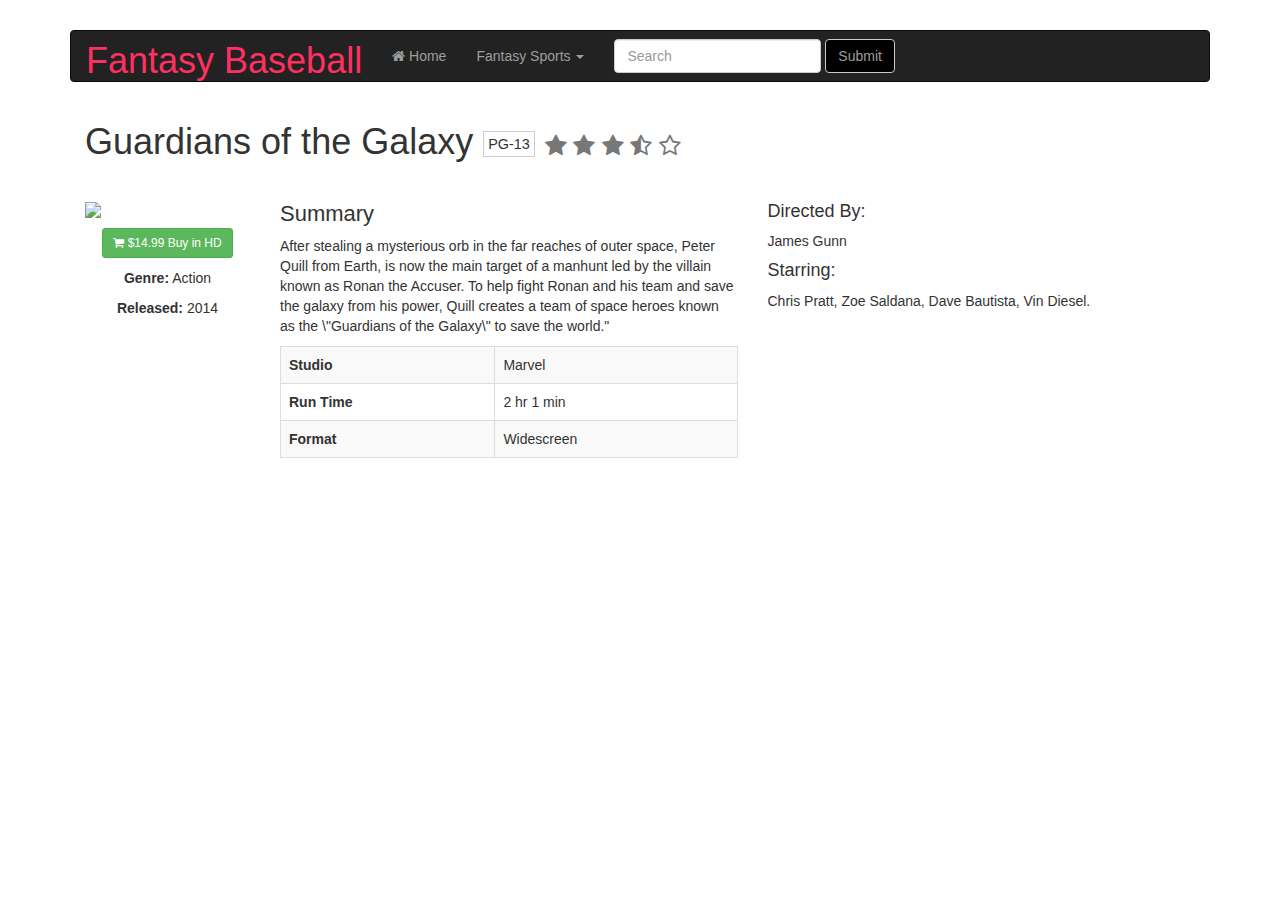
==== Fantasy Baseball.html @ c37998af "Match navbar" ====
<!DOCTYPE html>
<html lang="en">
  <head>
    <meta charset="utf-8">
    <meta http-equiv="X-UA-Compatible" content="IE=edge">
    <meta name="viewport" content="width=device-width, initial-scale=1">
    <title>Fantasy Baseball</title>

    <link href="http://fonts.googleapis.com/css?family=Luckiest+Guy" rel="stylesheet" type="text/css">

    <link rel="stylesheet" href="http://maxcdn.bootstrapcdn.com/bootstrap/3.3.6/css/bootstrap.min.css">
    <link href="http://maxcdn.bootstrapcdn.com/font-awesome/4.2.0/css/font-awesome.min.css" rel="stylesheet">

    <link rel="stylesheet" href="styles.css">

    <script src="https://code.jquery.com/jquery-2.2.0.js"></script>
    <script src="http://maxcdn.bootstrapcdn.com/bootstrap/3.3.6/js/bootstrap.min.js"></script>
    <script src="search.js"></script>
  </head>

  <body>

    <div class="container">
      <nav class="navbar navbar-inverse" role="navigation">
        <!-- Brand and toggle get grouped for better mobile display -->
        <div class="navbar-header">
          <button type="button" class="navbar-toggle collapsed" data-toggle="collapse" data-target="#bs-example-navbar-collapse-1">
            <span class="sr-only">Toggle navigation</span>
            <span class="icon-bar"></span>
            <span class="icon-bar"></span>
            <span class="icon-bar"></span>
          </button>
          <a class="navbar-brand" href="#">Fantasy Baseball</a>
        </div>

        <!-- Collect the nav links, forms, and other content for toggling -->
        <div class="collapse navbar-collapse" id="bs-example-navbar-collapse-1">
          <ul class="nav navbar-nav">
            <li>
              <a href="index.html">
                <i class="fa fa-home"></i>
                Home
              </a>
            </li>
            <li class="dropdown">
              <a href="#" class="dropdown-toggle" data-toggle="dropdown" role="button" aria-expanded="false">
                Fantasy Sports
                <span class="caret"></span>
              </a>
              <ul class="dropdown-menu" role="menu">
                <li><a href="Fantasy Baseball.html">Fantasy Baseball</a></li>
                <li><a href="Fantasy Basketball.html">Fantasy Basketball</a></li>
                <li><a href="Fantasy Football.html">Fantasy Football</a></li>
              </ul>
            </li>
            <form class="navbar-form navbar-left" role="search">
              <div class="form-group">
                <input type="text" class="form-control" placeholder="Search">
              </div>
              <button type="submit" class="btn btn-default">Submit</button>
            </form>
          </ul>
          <ul class="nav navbar-nav navbar-right">
          </ul>
        </div>
      </nav>

    <div class="container">
      <div class="row">
        <div class="col-md-12">
          <h1 class="title">
            <span>Guardians of the Galaxy</span>
            <span class="rating">PG-13</span>
            <small class="text-muted">
              <i class="fa fa-star"></i>
              <i class="fa fa-star"></i>
              <i class="fa fa-star"></i>
              <i class="fa fa-star-half-o"></i>
              <i class="fa fa-star-o"></i>
            </small>
          </h1>
        </div>
      </div>


      <div class="row">
        <div class="col-md-2 text-center">
          <p><img src="poster.jpg" class="img-responsive"></p>
          <p>
            <a href="#" class="btn btn-sm btn-success">
              <i class="fa fa-shopping-cart"></i>
              $14.99 Buy in HD
            </a>
          </p>
          <p><strong>Genre:</strong> Action</p>
          <p><strong>Released:</strong> 2014</p>
        </div>
        <div class="col-md-5 summary">
          <h2>Summary</h2>
          <p>
            After stealing a mysterious orb in the far reaches of outer space, Peter Quill from Earth, is now the main target of a manhunt led by the villain known as Ronan the Accuser. To help fight Ronan and his team and save the galaxy from his power, Quill creates a team of space heroes known as the \"Guardians of the Galaxy\" to save the world."
          </p>
          <table class="table table-striped table-bordered">
            <tr>
              <td><strong>Studio</strong></td>
              <td>Marvel</td>
            </tr>
            <tr>
              <td><strong>Run Time</strong></td>
              <td>2 hr 1 min</td>
            </tr>
            <tr>
              <td><strong>Format</strong></td>
              <td>Widescreen</td>
            </tr>
          </table>
        </div>
        <div class="col-md-5 actors">
          <div class="row">
            <div class="col-md-12">
              <h4>Directed By:</h4>
              <p>James Gunn</p>
              <h4>Starring:</h4>
              <p>Chris Pratt, Zoe Saldana, Dave Bautista, Vin Diesel.</p>
            </div>
          </div>
        </div>
      </div>
    </div>

  </body>
</html>
---- styles.css ----
body {
  margin-top: 30px;
}

.navbar-inverse .navbar-brand {
  font-family: 'Arial', cursive;
  font-size: 36px;
  color: #ff3061;
  padding-top: 20px;
}
h1.title {
  padding: 0 30px 30px 0;
  /*font-family: wingdings;*/
}
h2 {
  font-size: 22px;
}
.rating {
  font-size: 0.4em;
  text-transform: uppercase;
  border: 1px solid #ccc;
  padding: 4px;
  vertical-align: middle;
}
.summary h2, .actors h4 {
  margin-top: 0;
}
.review {
  margin-bottom: 30px;
}

form .btn-default {
  color: #9d9d9d;
  background-color: black;
}
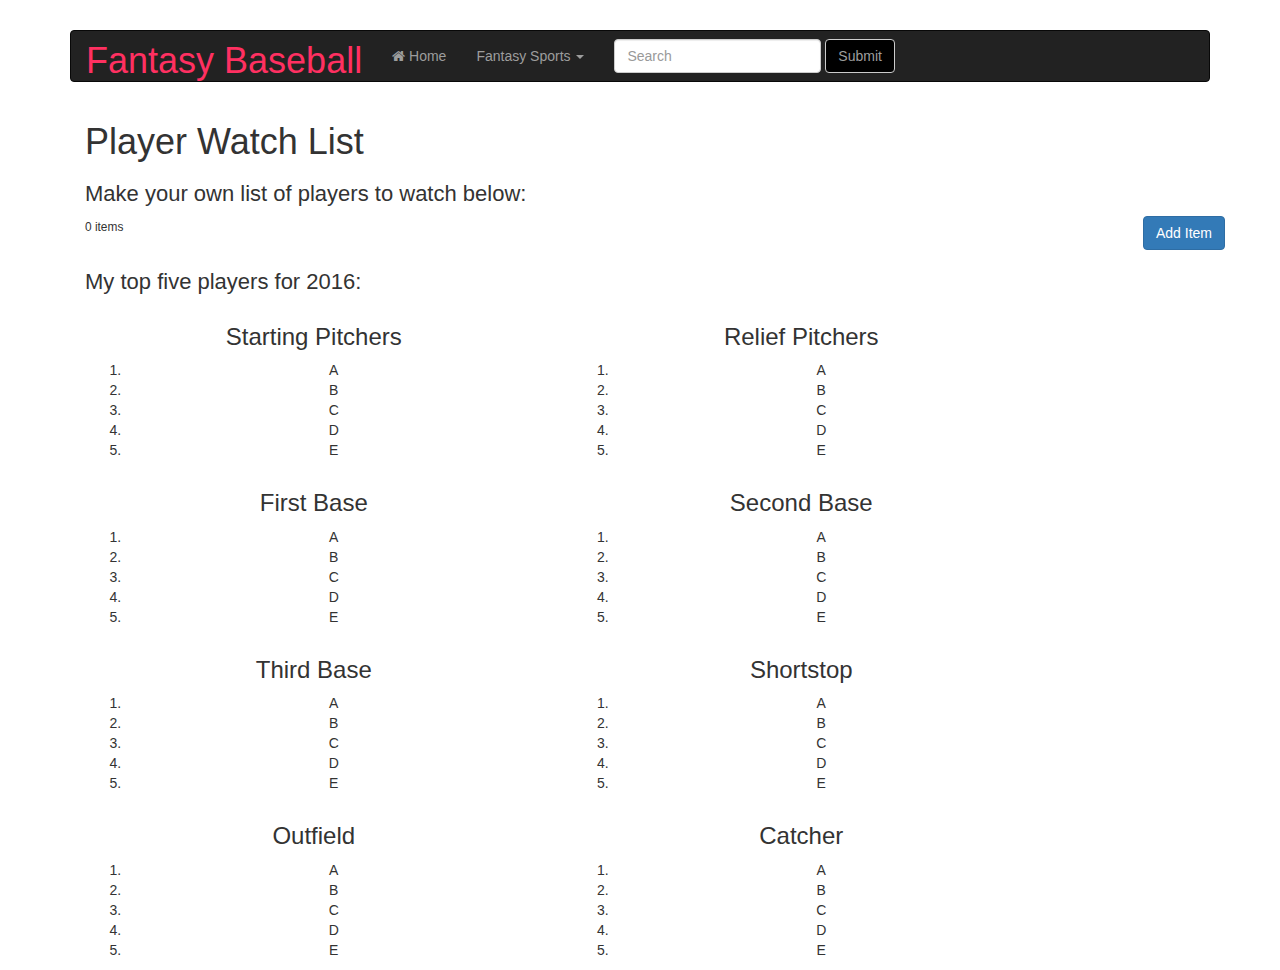
==== commit dd6f782b: "Add lists to baseball and basketball" ====
--- a/Fantasy Baseball.html
+++ b/Fantasy Baseball.html
@@ -65,64 +65,148 @@
         </div>
       </nav>
 
-    <div class="container">
+      <div class="container">
+        <h1>Player Watch List</h1>
+          <h2>
+            Make your own list of players to watch below:
+          </h2>
+            <p>
+              <small><span class="total">0 items</span></small>
+              <a class="btn btn-primary pull-right" href="#">Add Item</a>
+            </p>
+      </div>
+
+      <div class="container">
+        <h2>My top five players for 2016:</h2>
+      </div>
+      <div class="container">
       <div class="row">
-        <div class="col-md-12">
-          <h1 class="title">
-            <span>Guardians of the Galaxy</span>
-            <span class="rating">PG-13</span>
-            <small class="text-muted">
-              <i class="fa fa-star"></i>
-              <i class="fa fa-star"></i>
-              <i class="fa fa-star"></i>
-              <i class="fa fa-star-half-o"></i>
-              <i class="fa fa-star-o"></i>
-            </small>
-          </h1>
-        </div>
-      </div>
-
-
-      <div class="row">
-        <div class="col-md-2 text-center">
-          <p><img src="poster.jpg" class="img-responsive"></p>
-          <p>
-            <a href="#" class="btn btn-sm btn-success">
-              <i class="fa fa-shopping-cart"></i>
-              $14.99 Buy in HD
-            </a>
-          </p>
-          <p><strong>Genre:</strong> Action</p>
-          <p><strong>Released:</strong> 2014</p>
-        </div>
-        <div class="col-md-5 summary">
-          <h2>Summary</h2>
-          <p>
-            After stealing a mysterious orb in the far reaches of outer space, Peter Quill from Earth, is now the main target of a manhunt led by the villain known as Ronan the Accuser. To help fight Ronan and his team and save the galaxy from his power, Quill creates a team of space heroes known as the \"Guardians of the Galaxy\" to save the world."
-          </p>
-          <table class="table table-striped table-bordered">
-            <tr>
-              <td><strong>Studio</strong></td>
-              <td>Marvel</td>
-            </tr>
-            <tr>
-              <td><strong>Run Time</strong></td>
-              <td>2 hr 1 min</td>
-            </tr>
-            <tr>
-              <td><strong>Format</strong></td>
-              <td>Widescreen</td>
-            </tr>
-          </table>
-        </div>
-        <div class="col-md-5 actors">
-          <div class="row">
-            <div class="col-md-12">
-              <h4>Directed By:</h4>
-              <p>James Gunn</p>
-              <h4>Starring:</h4>
-              <p>Chris Pratt, Zoe Saldana, Dave Bautista, Vin Diesel.</p>
+        <div class="col-sm-5 text-center">
+          <h3> Starting Pitchers </h3>
+            <p>
+<!-- Add List of Players Here -->
+              <ol>
+
+                <li>A</li>
+                <li>B</li>
+                <li>C</li>
+                <li>D</li>
+                <li>E</li>
+
+            </ol>
+            </p>
+        </div>
+          <div class="col-sm-5 text-center">
+            <h3> Relief Pitchers </h3>
+              <p>
+<!-- Add List of Players Here -->
+                <ol>
+
+                  <li>A</li>
+                  <li>B</li>
+                  <li>C</li>
+                  <li>D</li>
+                  <li>E</li>
+
+                </ol>
+            </p>
+          </div>
+          <div class="col-sm-5 text-center">
+            <h3> First Base </h3>
+              <p>
+<!-- Add List of Players Here -->
+                <ol>
+
+                  <li>A</li>
+                  <li>B</li>
+                  <li>C</li>
+                  <li>D</li>
+                  <li>E</li>
+
+                </ol>
+            </p>
+          </div>
+
+            <div class="col-sm-5 text-center">
+              <h3> Second Base </h3>
+                <p>
+<!-- Add List of Players Here -->
+                <ol>
+
+                  <li>A</li>
+                  <li>B</li>
+                  <li>C</li>
+                  <li>D</li>
+                  <li>E</li>
+
+                </ol>
+              </p>
             </div>
+
+              <div class="col-sm-5 text-center">
+                <h3> Third Base </h3>
+                  <p>
+<!-- Add List of Players Here -->
+                  <ol>
+
+                    <li>A</li>
+                    <li>B</li>
+                    <li>C</li>
+                    <li>D</li>
+                    <li>E</li>
+
+                  </ol>
+                </p>
+              </div>
+
+              <div class="col-sm-5 text-center">
+                <h3> Shortstop </h3>
+                  <p>
+            <!-- Add List of Players Here -->
+                  <ol>
+
+                    <li>A</li>
+                    <li>B</li>
+                    <li>C</li>
+                    <li>D</li>
+                    <li>E</li>
+
+                  </ol>
+                </p>
+              </div>
+
+              <div class="col-sm-5 text-center">
+                <h3> Outfield </h3>
+                  <p>
+<!-- Add List of Players Here -->
+                  <ol>
+
+                    <li>A</li>
+                    <li>B</li>
+                    <li>C</li>
+                    <li>D</li>
+                    <li>E</li>
+
+                  </ol>
+                </p>
+              </div>
+
+              <div class="col-sm-5 text-center">
+                <h3> Catcher </h3>
+                  <p>
+            <!-- Add List of Players Here -->
+                  <ol>
+
+                    <li>A</li>
+                    <li>B</li>
+                    <li>C</li>
+                    <li>D</li>
+                    <li>E</li>
+
+                  </ol>
+                </p>
+              </div>
+
           </div>
         </div>
       </div>
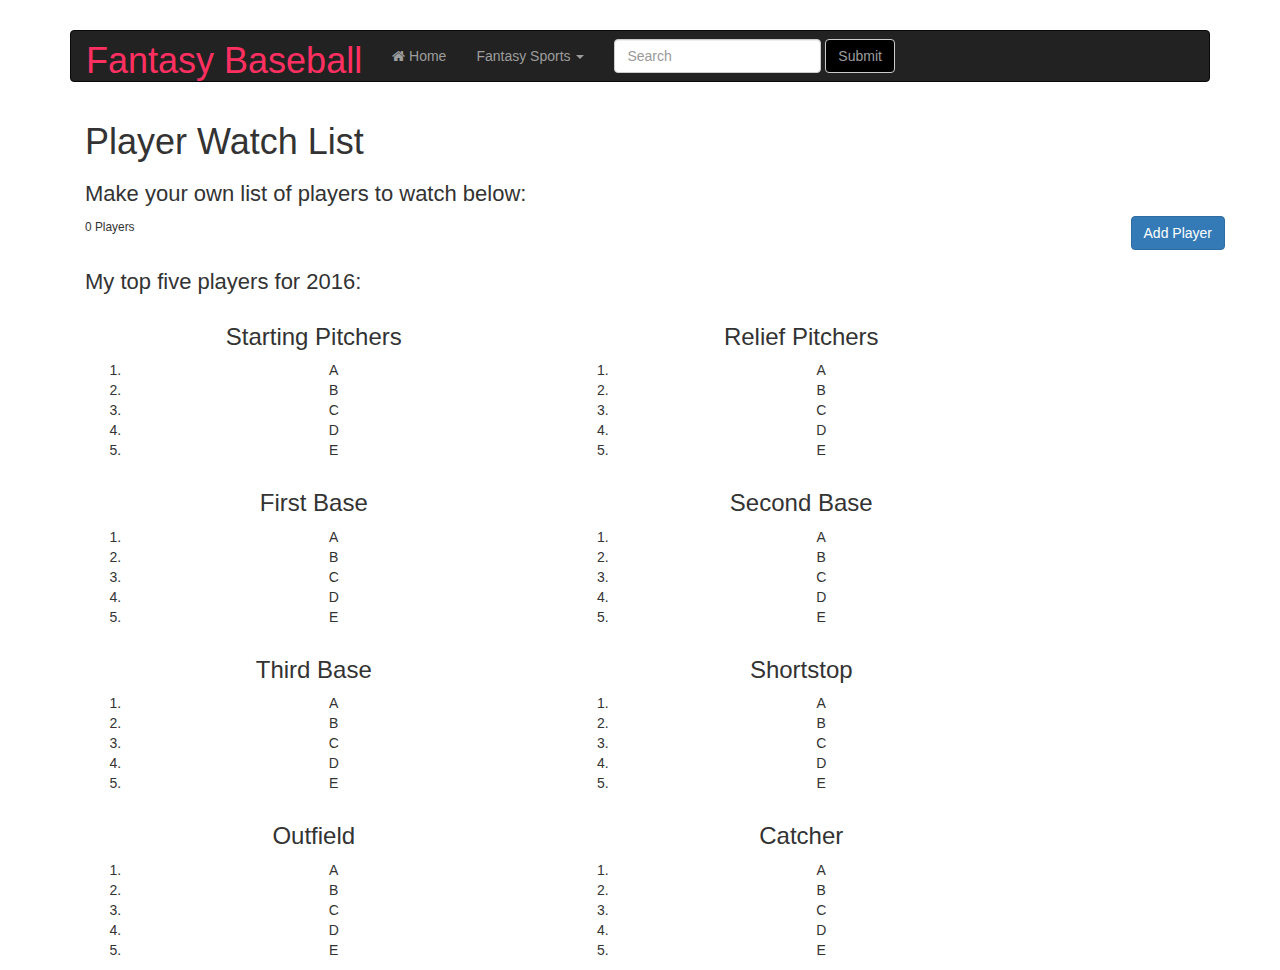
==== commit 72bb874d: "fix button text" ====
--- a/Fantasy Baseball.html
+++ b/Fantasy Baseball.html
@@ -71,8 +71,8 @@
             Make your own list of players to watch below:
           </h2>
             <p>
-              <small><span class="total">0 items</span></small>
-              <a class="btn btn-primary pull-right" href="#">Add Item</a>
+              <small><span class="total">0 Players</span></small>
+              <a class="btn btn-primary pull-right" href="#">Add Player</a>
             </p>
       </div>
 
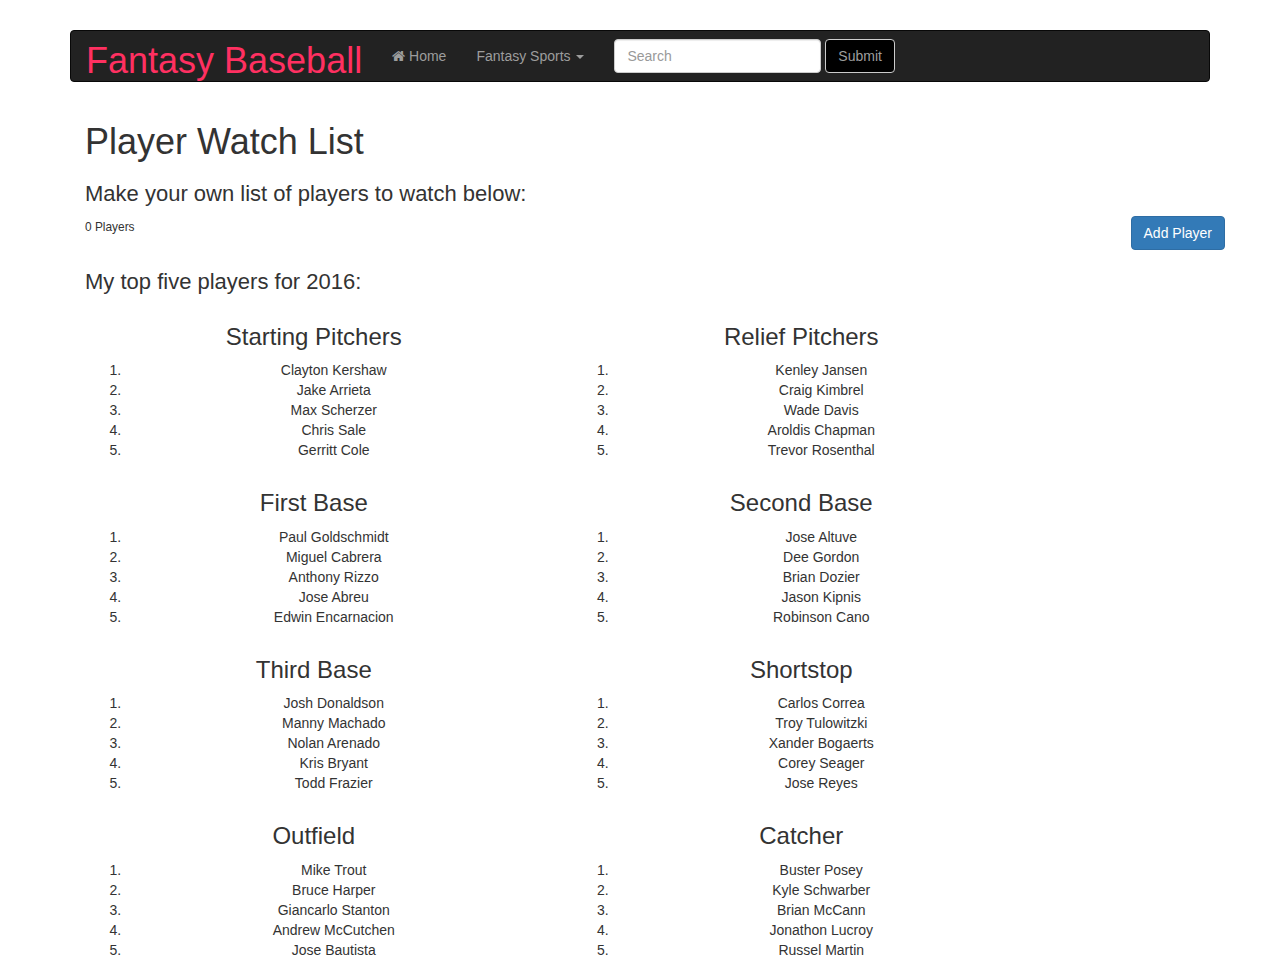
==== commit 8f4dbfe7: "Add baseball and basketball players" ====
--- a/Fantasy Baseball.html
+++ b/Fantasy Baseball.html
@@ -87,11 +87,11 @@
 <!-- Add List of Players Here -->
               <ol>
 
-                <li>A</li>
-                <li>B</li>
-                <li>C</li>
-                <li>D</li>
-                <li>E</li>
+                <li>Clayton Kershaw</li>
+                <li>Jake Arrieta</li>
+                <li>Max Scherzer</li>
+                <li>Chris Sale</li>
+                <li>Gerritt Cole</li>
 
             </ol>
             </p>
@@ -102,11 +102,11 @@
 <!-- Add List of Players Here -->
                 <ol>
 
-                  <li>A</li>
-                  <li>B</li>
-                  <li>C</li>
-                  <li>D</li>
-                  <li>E</li>
+                  <li>Kenley Jansen</li>
+                  <li>Craig Kimbrel</li>
+                  <li>Wade Davis</li>
+                  <li>Aroldis Chapman</li>
+                  <li>Trevor Rosenthal</li>
 
                 </ol>
             </p>
@@ -117,11 +117,11 @@
 <!-- Add List of Players Here -->
                 <ol>
 
-                  <li>A</li>
-                  <li>B</li>
-                  <li>C</li>
-                  <li>D</li>
-                  <li>E</li>
+                  <li>Paul Goldschmidt</li>
+                  <li>Miguel Cabrera</li>
+                  <li>Anthony Rizzo</li>
+                  <li>Jose Abreu</li>
+                  <li>Edwin Encarnacion</li>
 
                 </ol>
             </p>
@@ -133,11 +133,11 @@
 <!-- Add List of Players Here -->
                 <ol>
 
-                  <li>A</li>
-                  <li>B</li>
-                  <li>C</li>
-                  <li>D</li>
-                  <li>E</li>
+                  <li>Jose Altuve</li>
+                  <li>Dee Gordon</li>
+                  <li>Brian Dozier</li>
+                  <li>Jason Kipnis</li>
+                  <li>Robinson Cano</li>
 
                 </ol>
               </p>
@@ -149,11 +149,11 @@
 <!-- Add List of Players Here -->
                   <ol>
 
-                    <li>A</li>
-                    <li>B</li>
-                    <li>C</li>
-                    <li>D</li>
-                    <li>E</li>
+                    <li>Josh Donaldson</li>
+                    <li>Manny Machado</li>
+                    <li>Nolan Arenado</li>
+                    <li>Kris Bryant</li>
+                    <li>Todd Frazier</li>
 
                   </ol>
                 </p>
@@ -165,11 +165,11 @@
             <!-- Add List of Players Here -->
                   <ol>
 
-                    <li>A</li>
-                    <li>B</li>
-                    <li>C</li>
-                    <li>D</li>
-                    <li>E</li>
+                    <li>Carlos Correa</li>
+                    <li>Troy Tulowitzki</li>
+                    <li>Xander Bogaerts</li>
+                    <li>Corey Seager</li>
+                    <li>Jose Reyes</li>
 
                   </ol>
                 </p>
@@ -181,11 +181,11 @@
 <!-- Add List of Players Here -->
                   <ol>
 
-                    <li>A</li>
-                    <li>B</li>
-                    <li>C</li>
-                    <li>D</li>
-                    <li>E</li>
+                    <li>Mike Trout</li>
+                    <li>Bruce Harper</li>
+                    <li>Giancarlo Stanton</li>
+                    <li>Andrew McCutchen</li>
+                    <li>Jose Bautista</li>
 
                   </ol>
                 </p>
@@ -197,11 +197,11 @@
             <!-- Add List of Players Here -->
                   <ol>
 
-                    <li>A</li>
-                    <li>B</li>
-                    <li>C</li>
-                    <li>D</li>
-                    <li>E</li>
+                    <li>Buster Posey</li>
+                    <li>Kyle Schwarber</li>
+                    <li>Brian McCann</li>
+                    <li>Jonathon Lucroy</li>
+                    <li>Russel Martin</li>
 
                   </ol>
                 </p>
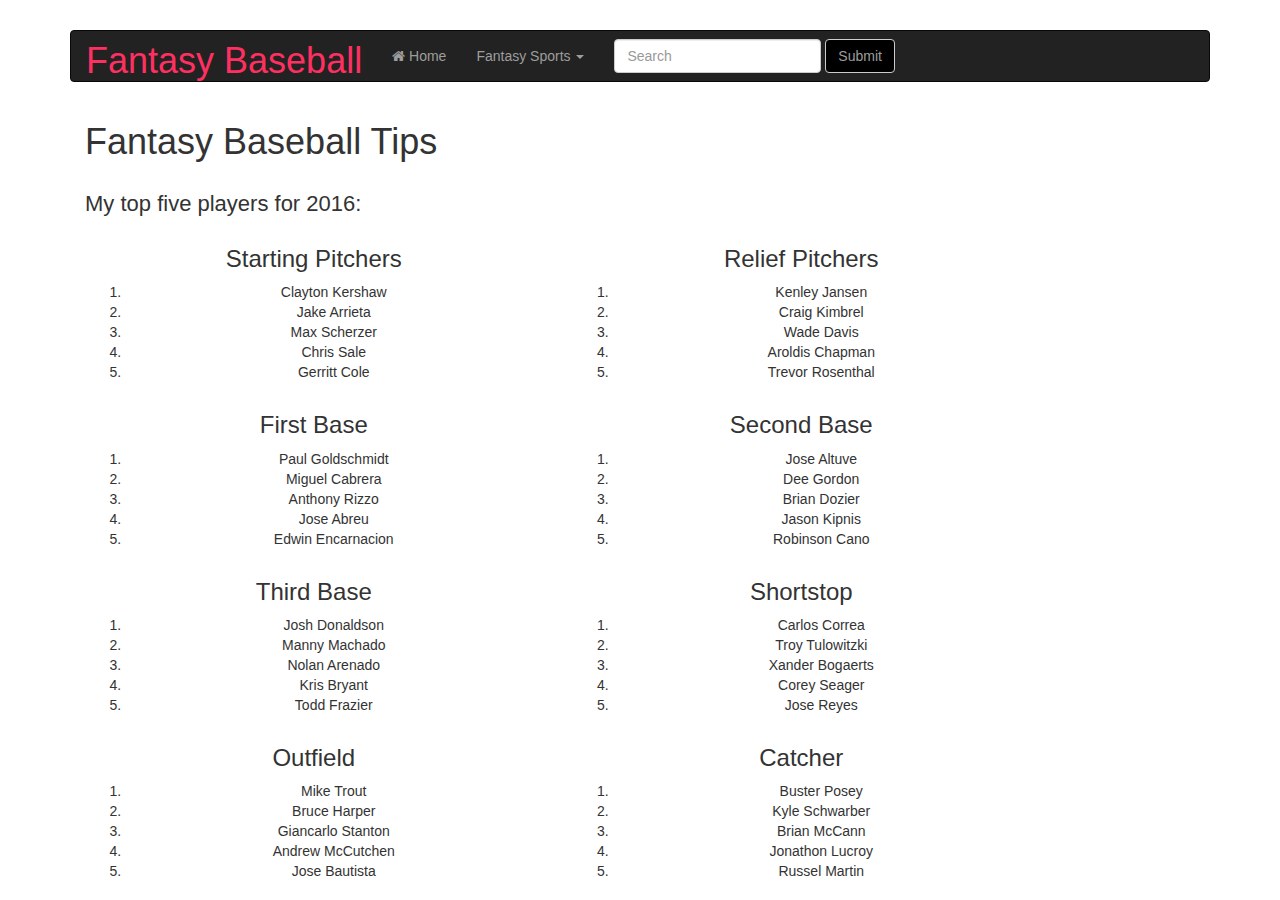
==== commit d20d10a5: "still need to embed 3rd party script" ====
--- a/Fantasy Baseball.html
+++ b/Fantasy Baseball.html
@@ -15,7 +15,7 @@
 
     <script src="https://code.jquery.com/jquery-2.2.0.js"></script>
     <script src="http://maxcdn.bootstrapcdn.com/bootstrap/3.3.6/js/bootstrap.min.js"></script>
-    <script src="search.js"></script>
+    <script src="List.js"></script>
   </head>
 
   <body>
@@ -65,7 +65,7 @@
         </div>
       </nav>
 
-      <div class="container">
+      <!-- <div class="container">
         <h1>Player Watch List</h1>
           <h2>
             Make your own list of players to watch below:
@@ -73,7 +73,14 @@
             <p>
               <small><span class="total">0 Players</span></small>
               <a class="btn btn-primary pull-right" href="#">Add Player</a>
-            </p>
+                <ul>
+
+                </ul>
+            </p>
+      </div> -->
+
+      <div class="container">
+        <h1>Fantasy Baseball Tips</h1>
       </div>
 
       <div class="container">
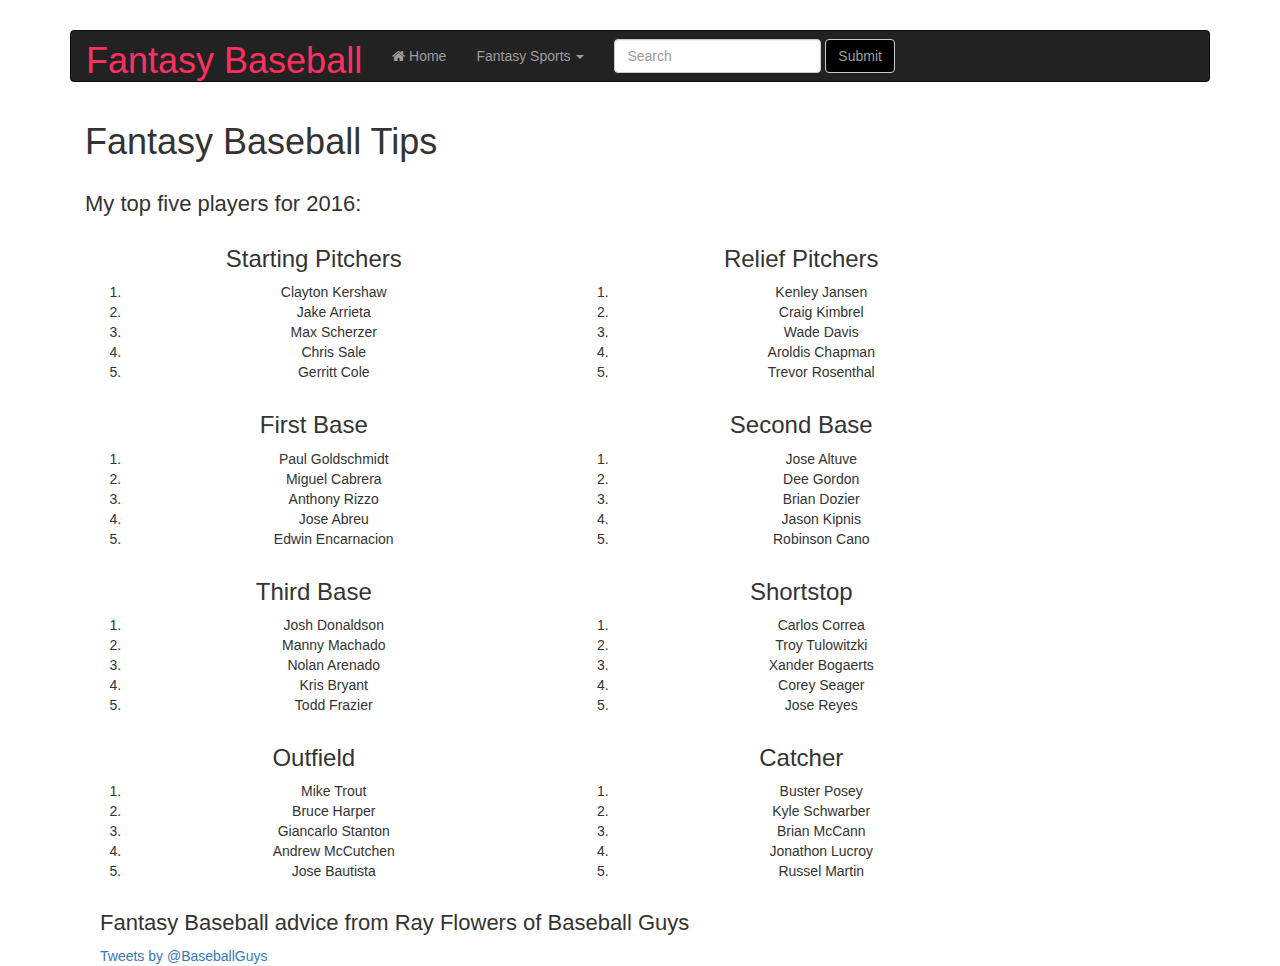
==== commit 63c87c25: "Add twitter feeds" ====
--- a/Fantasy Baseball.html
+++ b/Fantasy Baseball.html
@@ -215,6 +215,12 @@
               </div>
 
           </div>
+
+          <div class="container">
+            <h2>Fantasy Baseball advice from Ray Flowers of Baseball Guys</h2>
+              <a class="twitter-timeline" href="https://twitter.com/BaseballGuys" data-widget-id="697227201222221824">Tweets by @BaseballGuys</a> <script>!function(d,s,id){var js,fjs=d.getElementsByTagName(s)[0],p=/^http:/.test(d.location)?'http':'https';if(!d.getElementById(id)){js=d.createElement(s);js.id=id;js.src=p+"://platform.twitter.com/widgets.js";fjs.parentNode.insertBefore(js,fjs);}}(document,"script","twitter-wjs");</script>         
+        </div>
+
         </div>
       </div>
     </div>
